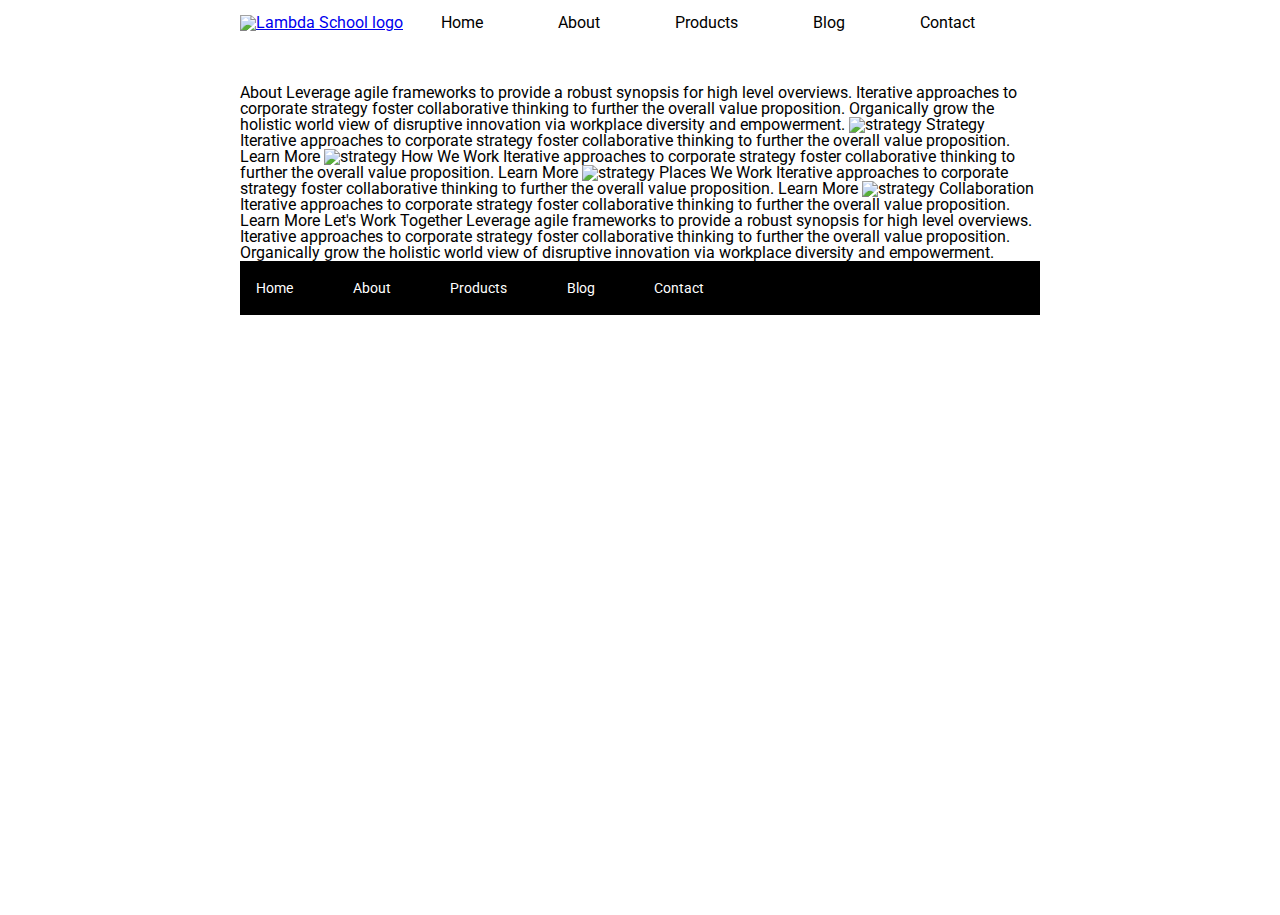
==== about.html @ 7d9633b3 "styled header and added it to About. Home is finished." ====
<!doctype html>

<html lang="en">
<head>
  <meta charset="utf-8">

  <title>Sprint Challenge - About</title>

  <link href="https://fonts.googleapis.com/css?family=Roboto|Rubik" rel="stylesheet">
  <link rel="stylesheet" href="css/index.css">

</head>

<body>
    <div class="container about-page">
        <header>
            <a href="index.html">
                <img class="logo" src="img/lambda-black.png" alt="Lambda School logo"> </a>
        <nav>
          <a href="index.html">Home</a>
          <a href="about.html">About</a>
          <a href="#">Products</a>
          <a href="#">Blog</a>
          <a href="#">Contact</a>
        </nav>
      </header>
     
    About

    Leverage agile frameworks to provide a robust synopsis for high level overviews. Iterative approaches to corporate strategy foster collaborative thinking to further the overall value proposition. Organically grow the holistic world view of disruptive innovation via workplace diversity and empowerment.


    <img src="img/about-plan.png" alt="strategy">
    
    Strategy
    
    Iterative approaches to corporate strategy foster collaborative thinking to further the overall value proposition.

    Learn More



    <img src="img/about-working.png" alt="strategy">
    
    How We Work
    
    Iterative approaches to corporate strategy foster collaborative thinking to further the overall value proposition.

    Learn More



    <img src="img/about-office.png" alt="strategy">
    
    Places We Work

    Iterative approaches to corporate strategy foster collaborative thinking to further the overall value proposition.

    Learn More

    <img src="img/about-meeting.png" alt="strategy">
    
    Collaboration
    
    Iterative approaches to corporate strategy foster collaborative thinking to further the overall value proposition.

    Learn More

    Let's Work Together

    Leverage agile frameworks to provide a robust synopsis for high level overviews. Iterative approaches to corporate strategy foster collaborative thinking to further the overall value proposition. Organically grow the holistic world view of disruptive innovation via workplace diversity and empowerment.
        
      <footer>
        <nav>
          <a href="index.html">Home</a>
          <a href="#">About</a>
          <a href="#">Products</a>
          <a href="#">Blog</a>
          <a href="#">Contact</a>
        </nav>
      </footer>
    </div><!-- container -->        
</body>
</html>
---- css/index.css ----
/* http://meyerweb.com/eric/tools/css/reset/ 
   v2.0 | 20110126
   License: none (public domain)
*/

html, body, div, span, applet, object, iframe,
h1, h2, h3, h4, h5, h6, p, blockquote, pre,
a, abbr, acronym, address, big, cite, code,
del, dfn, em, img, ins, kbd, q, s, samp,
small, strike, strong, sub, sup, tt, var,
b, u, i, center,
dl, dt, dd, ol, ul, li,
fieldset, form, label, legend,
table, caption, tbody, tfoot, thead, tr, th, td,
article, aside, canvas, details, embed, 
figure, figcaption, footer, header, hgroup, 
menu, nav, output, ruby, section, summary,
time, mark, audio, video {
	margin: 0;
	padding: 0;
	border: 0;
	font-size: 100%;
	font: inherit;
	vertical-align: baseline;
}
/* HTML5 display-role reset for older browsers */
article, aside, details, figcaption, figure, 
footer, header, hgroup, menu, nav, section {
	display: block;
}
body {
	line-height: 1;
}
ol, ul {
	list-style: none;
}
blockquote, q {
	quotes: none;
}
blockquote:before, blockquote:after,
q:before, q:after {
	content: '';
	content: none;
}
table {
	border-collapse: collapse;
	border-spacing: 0;
}

* {
    box-sizing: border-box;
}

html, body {
    height: 100%;
    font-family: 'Roboto', sans-serif;
}

h1, h2, h3, h4, h5 {
    font-size: 18px;
    margin-bottom: 15px;
    font-family: 'Rubik', sans-serif;
}

p {
    line-height: 1.4;
}

.container {
    width: 800px;
    margin: 0 auto;
}

/* header styles */

header {
    width: 100%;
    height: 55px;
    margin: 15px 0;
    display: flex;
    align-items: baseline;
}

header .logo {
    display: flex;
    align-self: flex-start;
}

header nav {
    width: 610px;
    justify-content: space-around;
    display: flex;
    
}

header nav a {
    text-decoration: none;
    color: black; 
}

header nav a:hover {
    text-decoration: underline;
    color: darkslategray;
}

/* top content styles */

.top-content {
    display: flex;
    flex-wrap: wrap;
    justify-content: space-evenly;
    margin-bottom: 20px;
    border-bottom: 1px dashed black;
}

.top-content .text-container {
    width: 48%;
    padding: 0 1%;
    padding-bottom: 20px;  
}

.middle-content {
    margin-bottom: 20px;
    border-bottom: 1px dashed black;
}

.middle-content h2 {
    padding: 0 2%;
    margin-bottom: 0;
}

.middle-content .boxes {
    display: flex;
    flex-wrap: wrap;
    justify-content: space-evenly;
}

.middle-content .boxes .box1 {
    width: 12.5%;
    height: 100px;
    background: teal;
    margin: 20px 2.5%;
    color: white;
    display: flex;
    align-items: center;
    justify-content: center;
}

.middle-content .boxes .box2 {
    width: 12.5%;
    height: 100px;
    background: gold;
    margin: 20px 2.5%;
    color: white;
    display: flex;
    align-items: center;
    justify-content: center;
}

.middle-content .boxes .box3 {
    width: 12.5%;
    height: 100px;
    background: cadetblue;
    margin: 20px 2.5%;
    color: white;
    display: flex;
    align-items: center;
    justify-content: center;
}

.middle-content .boxes .box4 {
    width: 12.5%;
    height: 100px;
    background: coral;
    margin: 20px 2.5%;
    color: white;
    display: flex;
    align-items: center;
    justify-content: center;
}

.middle-content .boxes .box5 {
    width: 12.5%;
    height: 100px;
    background: crimson;
    margin: 20px 2.5%;
    color: white;
    display: flex;
    align-items: center;
    justify-content: center;
}

.middle-content .boxes .box6 {
    width: 12.5%;
    height: 100px;
    background: forestgreen;
    margin: 20px 2.5%;
    color: white;
    display: flex;
    align-items: center;
    justify-content: center;
}

.middle-content .boxes .box7 {
    width: 12.5%;
    height: 100px;
    background: darkorchid;
    margin: 20px 2.5%;
    color: white;
    display: flex;
    align-items: center;
    justify-content: center;
}

.middle-content .boxes .box8 {
    width: 12.5%;
    height: 100px;
    background: hotpink;
    margin: 20px 2.5%;
    color: white;
    display: flex;
    align-items: center;
    justify-content: center;
}

.middle-content .boxes .box9 {
    width: 12.5%;
    height: 100px;
    background: indigo;
    margin: 20px 2.5%;
    color: white;
    display: flex;
    align-items: center;
    justify-content: center;
}

.middle-content .boxes .box10 {
    width: 12.5%;
    height: 100px;
    background: dodgerblue;
    margin: 20px 2.5%;
    color: white;
    display: flex;
    align-items: center;
    justify-content: center;
}

.bottom-content {
    display: flex;
    margin: 0 2% 20px;
    justify-content: space-around;
}

.bottom-content .text-container {
    padding-right: 4%;
}

.bottom-content .text-container:last-child {
    padding-right: 0;
}

footer {
    width: 100%;
    background: black;
}

footer nav {
    width: 60%;
    display: flex;
    justify-content: space-between;
    align-items: center;
    padding: 20px 2%;
    font-size: 14px;
}

footer nav a {
    color: white;
    text-decoration: none;
}
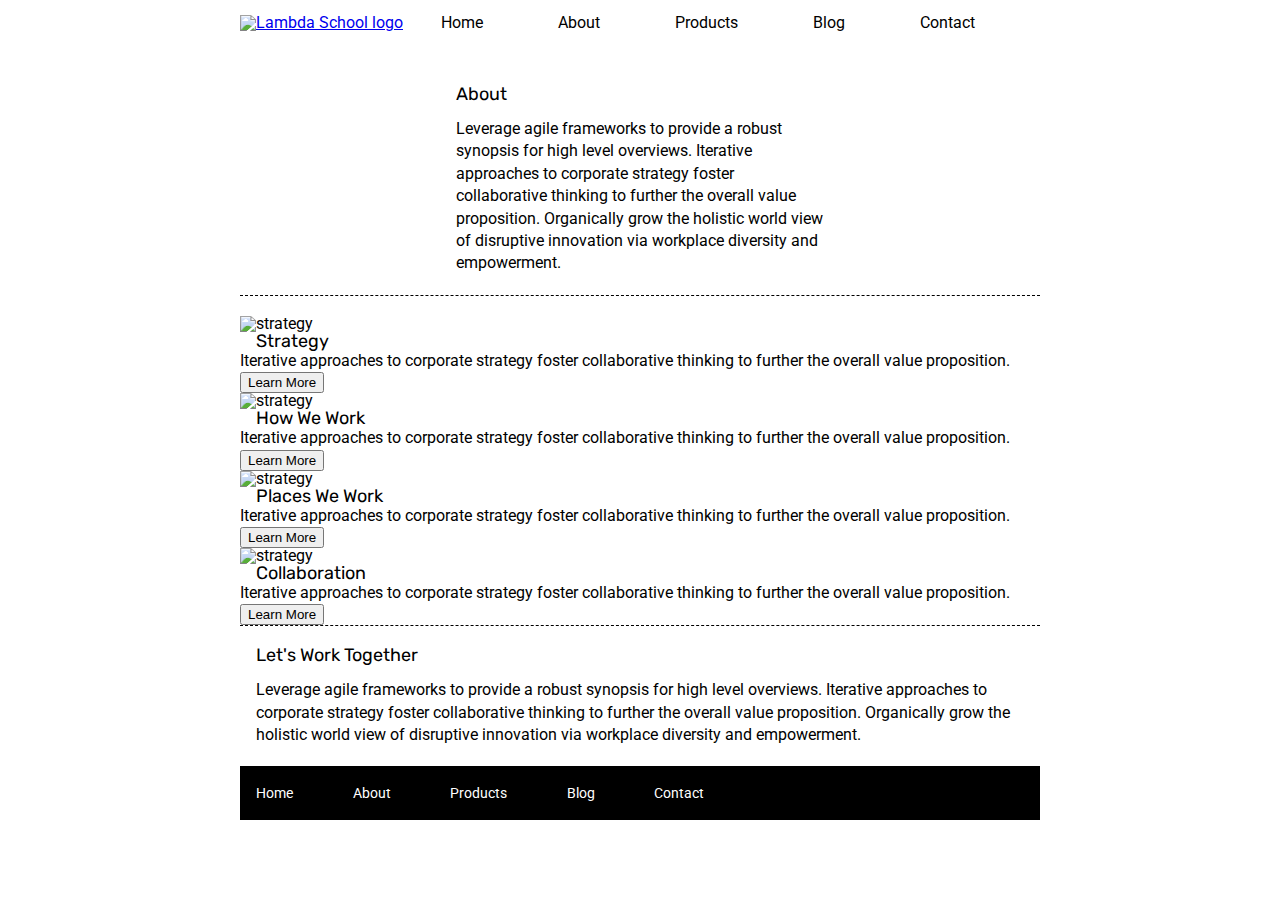
==== commit 47fac5dd: "structured HTML for About page to prepare for styling." ====
--- a/about.html
+++ b/about.html
@@ -24,61 +24,75 @@
           <a href="#">Contact</a>
         </nav>
       </header>
-     
-    About
+      
+      <section class="top-content">
+    
+        <div class="text-container">
+          <h2>About</h2>
 
-    Leverage agile frameworks to provide a robust synopsis for high level overviews. Iterative approaches to corporate strategy foster collaborative thinking to further the overall value proposition. Organically grow the holistic world view of disruptive innovation via workplace diversity and empowerment.
+          <p>Leverage agile frameworks to provide a robust synopsis for high level overviews. Iterative approaches to corporate strategy foster collaborative thinking to further the overall value proposition. Organically grow the holistic world view of disruptive innovation via workplace diversity and empowerment.</p>
+        </div> 
+      </section>
+   
 
+        <section class="middle-content">
+            <div class="card">    
+              <img src="img/about-plan.png" alt="strategy">
+              <div class="text-container">
+                <h2>Strategy</h2>
+                  
+                <p>Iterative approaches to corporate strategy foster collaborative thinking to further the overall value proposition.</p>
+              </div>
+              <button>Learn More</button>
+            </div>
 
-    <img src="img/about-plan.png" alt="strategy">
-    
-    Strategy
-    
-    Iterative approaches to corporate strategy foster collaborative thinking to further the overall value proposition.
+            <div class="card"> 
+              <img src="img/about-working.png" alt="strategy">
+              <div class="text-container">
+                <h2>How We Work</h2>
+                  
+                <p>Iterative approaches to corporate strategy foster collaborative thinking to further the overall value proposition.</p>
+              </div>
+              <button>Learn More</button>
+            </div>
 
-    Learn More
+            <div class="card"> 
+              <img src="img/about-office.png" alt="strategy">
+              <div class="text-container">
+              <h2>Places We Work</h2>
 
+              <p>Iterative approaches to corporate strategy foster collaborative thinking to further the overall value proposition.</p>
+              </div>
+              <button>Learn More</button>
+            </div>
 
+            <div class="card">
+              <img src="img/about-meeting.png" alt="strategy">
+              <div class="text-container">
+              <h2>Collaboration</h2>
+                
+              <p>Iterative approaches to corporate strategy foster collaborative thinking to further the overall value proposition.</p>
+              </div>
+              <button>Learn More</button>
+            </div>
+        </section>
 
-    <img src="img/about-working.png" alt="strategy">
-    
-    How We Work
-    
-    Iterative approaches to corporate strategy foster collaborative thinking to further the overall value proposition.
-
-    Learn More
-
-
-
-    <img src="img/about-office.png" alt="strategy">
-    
-    Places We Work
-
-    Iterative approaches to corporate strategy foster collaborative thinking to further the overall value proposition.
-
-    Learn More
-
-    <img src="img/about-meeting.png" alt="strategy">
-    
-    Collaboration
-    
-    Iterative approaches to corporate strategy foster collaborative thinking to further the overall value proposition.
-
-    Learn More
-
-    Let's Work Together
-
-    Leverage agile frameworks to provide a robust synopsis for high level overviews. Iterative approaches to corporate strategy foster collaborative thinking to further the overall value proposition. Organically grow the holistic world view of disruptive innovation via workplace diversity and empowerment.
-        
-      <footer>
-        <nav>
-          <a href="index.html">Home</a>
-          <a href="#">About</a>
-          <a href="#">Products</a>
-          <a href="#">Blog</a>
-          <a href="#">Contact</a>
-        </nav>
-      </footer>
+        <section class="bottom-content">
+          <div class="text-container">
+            <h2>Let's Work Together</h2>
+            <p>Leverage agile frameworks to provide a robust synopsis for high level overviews. Iterative approaches to corporate strategy foster collaborative thinking to further the overall value proposition. Organically grow the holistic world view of disruptive innovation via workplace diversity and empowerment.</p>
+          <div>  
+        </section>          
+        <footer>
+          <nav>
+            <a href="index.html">Home</a>
+            <a href="#">About</a>
+            <a href="#">Products</a>
+            <a href="#">Blog</a>
+            <a href="#">Contact</a>
+          </nav>
+        </footer>
+        </div> 
     </div><!-- container -->        
 </body>
 </html>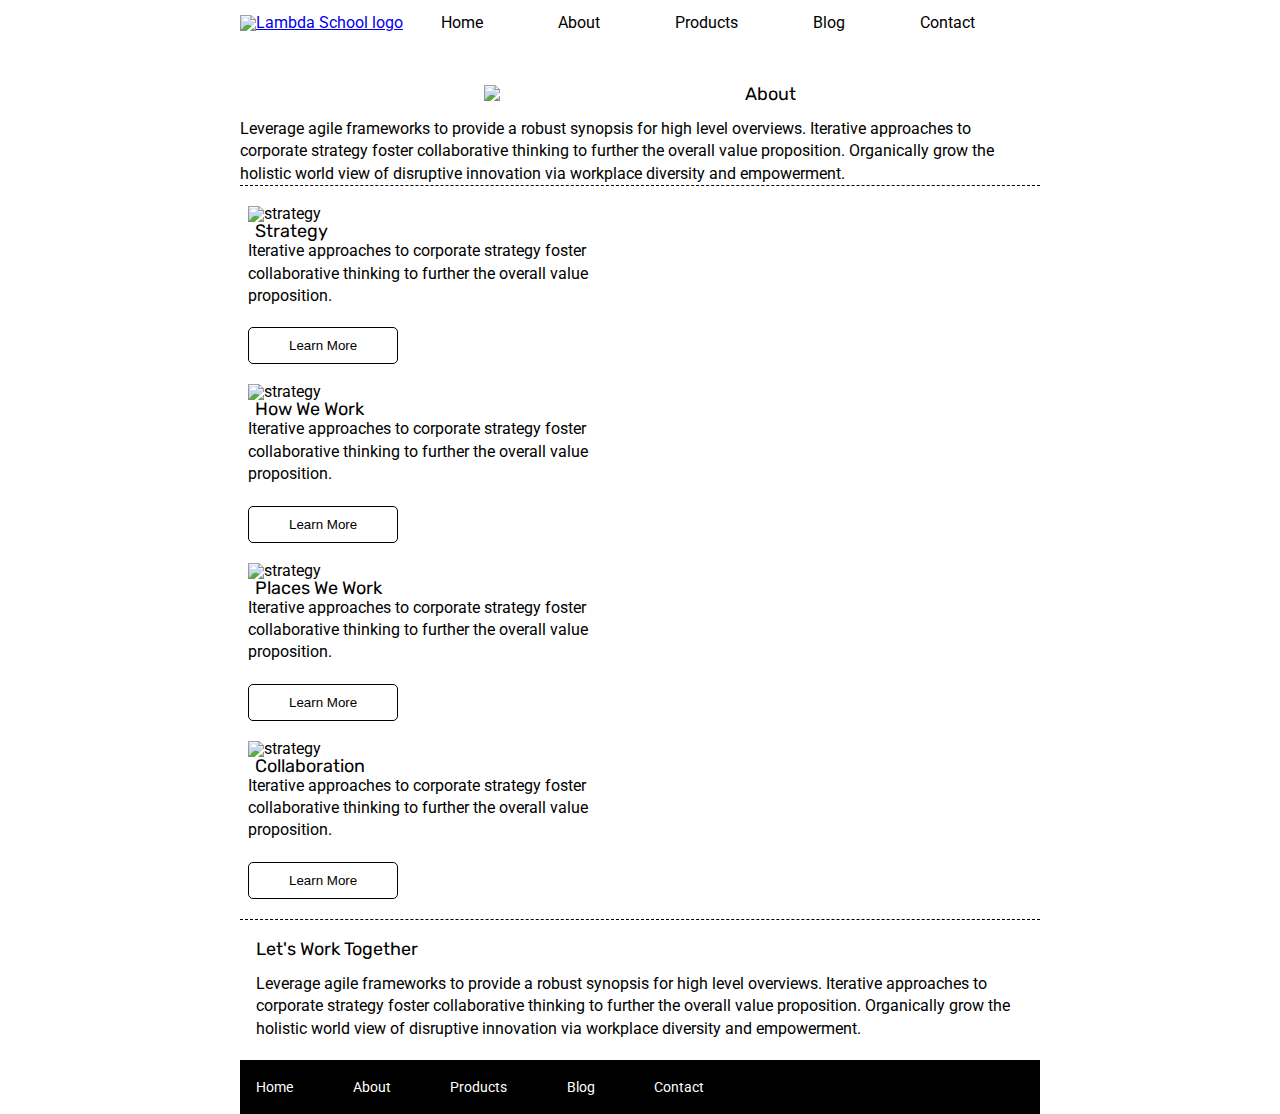
==== commit 2d47d063: "WIP about page styling" ====
--- a/about.html
+++ b/about.html
@@ -26,16 +26,15 @@
       </header>
       
       <section class="top-content">
-    
-        <div class="text-container">
-          <h2>About</h2>
+        <img src="img/jumbo-about.png">
+        <h2>About</h2>
 
-          <p>Leverage agile frameworks to provide a robust synopsis for high level overviews. Iterative approaches to corporate strategy foster collaborative thinking to further the overall value proposition. Organically grow the holistic world view of disruptive innovation via workplace diversity and empowerment.</p>
-        </div> 
+        <p>Leverage agile frameworks to provide a robust synopsis for high level overviews. Iterative approaches to corporate strategy foster collaborative thinking to further the overall value proposition. Organically grow the holistic world view of disruptive innovation via workplace diversity and empowerment.</p>
+        
       </section>
    
 
-        <section class="middle-content">
+        <section class="middle-content about-page">
             <div class="card">    
               <img src="img/about-plan.png" alt="strategy">
               <div class="text-container">
--- a/css/index.css
+++ b/css/index.css
@@ -113,17 +113,41 @@
     border-bottom: 1px dashed black;
 }
 
-.top-content .text-container {
+div .top-content .text-container {
     width: 48%;
     padding: 0 1%;
     padding-bottom: 20px;  
-}
+    text-align: left;
+}
+
+/* middle content styles */
 
 .middle-content {
     margin-bottom: 20px;
     border-bottom: 1px dashed black;
 }
 
+.middle-content .about-page {
+display: flex;
+flex-flow: row wrap;
+justify-content: space-evenly;
+}
+
+.middle-content .card {
+    width: 48%;
+    padding: 0 1%;
+    padding-bottom: 20px;  
+}
+
+.middle-content .card button {
+    padding: 10px 40px;
+    margin-top: 20px;
+    cursor: pointer;
+    background: white;
+    border-radius: 5px;
+    border: 1px solid black;
+}
+
 .middle-content h2 {
     padding: 0 2%;
     margin-bottom: 0;
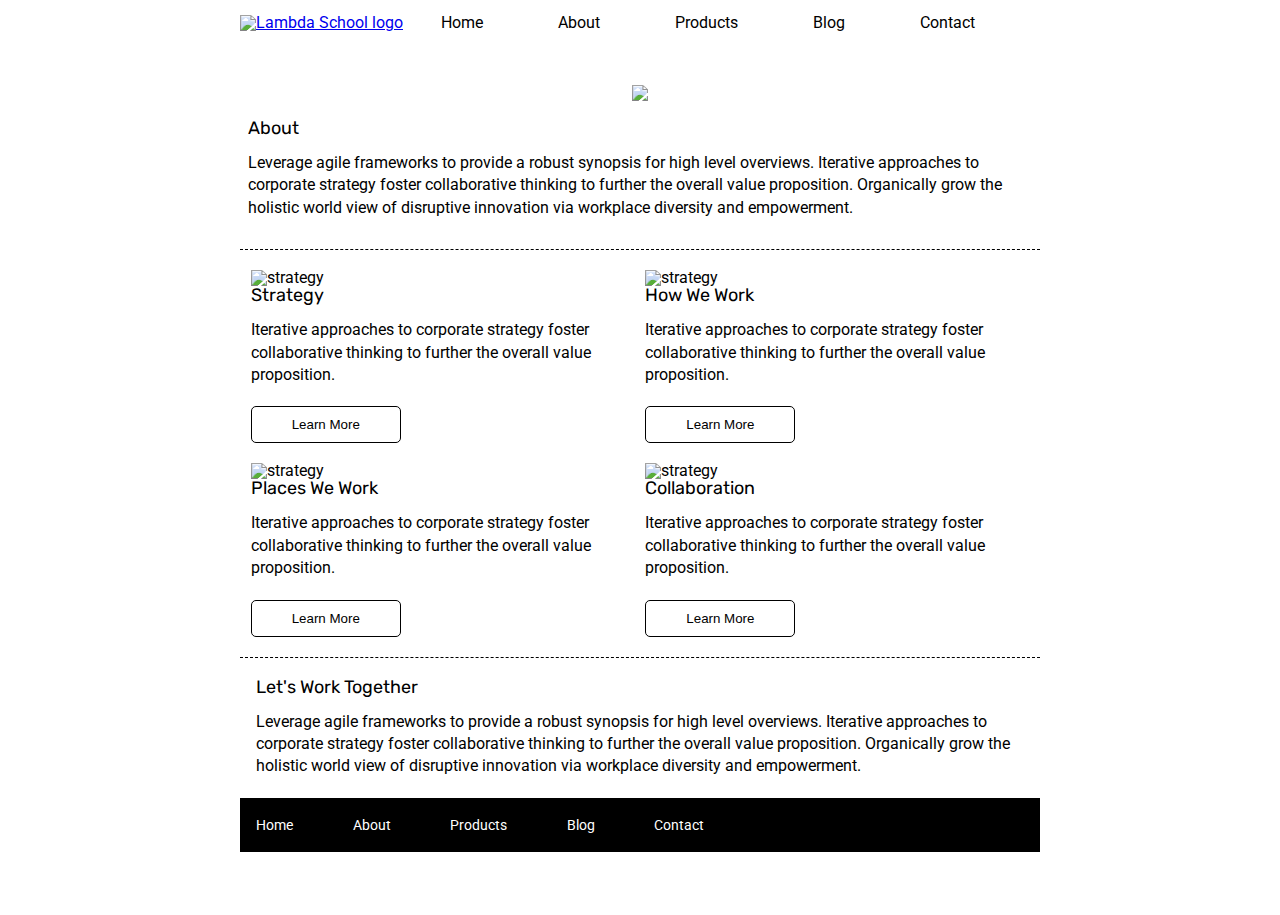
==== commit c8760461: "finished styling about and home pages" ====
--- a/about.html
+++ b/about.html
@@ -13,7 +13,7 @@
 
 <body>
     <div class="container about-page">
-        <header>
+      <header>
             <a href="index.html">
                 <img class="logo" src="img/lambda-black.png" alt="Lambda School logo"> </a>
         <nav>
@@ -27,54 +27,55 @@
       
       <section class="top-content">
         <img src="img/jumbo-about.png">
-        <h2>About</h2>
+        <div class="text-container">
+          <h2>About</h2>
 
-        <p>Leverage agile frameworks to provide a robust synopsis for high level overviews. Iterative approaches to corporate strategy foster collaborative thinking to further the overall value proposition. Organically grow the holistic world view of disruptive innovation via workplace diversity and empowerment.</p>
-        
+          <p>Leverage agile frameworks to provide a robust synopsis for high level overviews. Iterative approaches to corporate strategy foster collaborative thinking to further the overall value proposition. Organically grow the holistic world view of disruptive innovation via workplace diversity and empowerment.</p>
+        </div>
       </section>
    
 
-        <section class="middle-content about-page">
-            <div class="card">    
-              <img src="img/about-plan.png" alt="strategy">
-              <div class="text-container">
-                <h2>Strategy</h2>
-                  
-                <p>Iterative approaches to corporate strategy foster collaborative thinking to further the overall value proposition.</p>
-              </div>
-              <button>Learn More</button>
-            </div>
-
-            <div class="card"> 
-              <img src="img/about-working.png" alt="strategy">
-              <div class="text-container">
-                <h2>How We Work</h2>
-                  
-                <p>Iterative approaches to corporate strategy foster collaborative thinking to further the overall value proposition.</p>
-              </div>
-              <button>Learn More</button>
-            </div>
-
-            <div class="card"> 
-              <img src="img/about-office.png" alt="strategy">
-              <div class="text-container">
-              <h2>Places We Work</h2>
-
-              <p>Iterative approaches to corporate strategy foster collaborative thinking to further the overall value proposition.</p>
-              </div>
-              <button>Learn More</button>
-            </div>
-
-            <div class="card">
-              <img src="img/about-meeting.png" alt="strategy">
-              <div class="text-container">
-              <h2>Collaboration</h2>
+      <section class="middle-content about-page">
+          <div class="card">    
+            <img src="img/about-plan.png" alt="strategy">
+            <div class="text-container">
+              <h2>Strategy</h2>
                 
               <p>Iterative approaches to corporate strategy foster collaborative thinking to further the overall value proposition.</p>
-              </div>
-              <button>Learn More</button>
             </div>
-        </section>
+            <button>Learn More</button>
+          </div>
+
+          <div class="card"> 
+            <img src="img/about-working.png" alt="strategy">
+            <div class="text-container">
+              <h2>How We Work</h2>
+                
+              <p>Iterative approaches to corporate strategy foster collaborative thinking to further the overall value proposition.</p>
+            </div>
+            <button>Learn More</button>
+          </div>
+
+          <div class="card"> 
+            <img src="img/about-office.png" alt="strategy">
+            <div class="text-container">
+            <h2>Places We Work</h2>
+
+            <p>Iterative approaches to corporate strategy foster collaborative thinking to further the overall value proposition.</p>
+            </div>
+            <button>Learn More</button>
+          </div>
+
+          <div class="card">
+            <img src="img/about-meeting.png" alt="strategy">
+            <div class="text-container">
+            <h2>Collaboration</h2>
+              
+            <p>Iterative approaches to corporate strategy foster collaborative thinking to further the overall value proposition.</p>
+            </div>
+            <button>Learn More</button>
+          </div>
+      </section>
 
         <section class="bottom-content">
           <div class="text-container">
--- a/css/index.css
+++ b/css/index.css
@@ -118,6 +118,14 @@
     padding: 0 1%;
     padding-bottom: 20px;  
     text-align: left;
+    margin: 10px 0;
+}
+
+.about-page .top-content .text-container {
+    width: 100%;
+    padding: 1% 1%;
+    padding-bottom: 20px;  
+    text-align: left;
 }
 
 /* middle content styles */
@@ -127,7 +135,7 @@
     border-bottom: 1px dashed black;
 }
 
-.middle-content .about-page {
+.about-page .middle-content {
 display: flex;
 flex-flow: row wrap;
 justify-content: space-evenly;
@@ -135,8 +143,11 @@
 
 .middle-content .card {
     width: 48%;
-    padding: 0 1%;
-    padding-bottom: 20px;  
+    padding-bottom: 20px; 
+}
+
+.card .img {
+    margin-bottom: 4px;
 }
 
 .middle-content .card button {
@@ -148,10 +159,8 @@
     border: 1px solid black;
 }
 
-.middle-content h2 {
-    padding: 0 2%;
-    margin-bottom: 0;
-}
+
+/* home boxes styles */ 
 
 .middle-content .boxes {
     display: flex;
@@ -269,6 +278,8 @@
     justify-content: center;
 }
 
+/* bottom content styles */ 
+
 .bottom-content {
     display: flex;
     margin: 0 2% 20px;
@@ -282,6 +293,8 @@
 .bottom-content .text-container:last-child {
     padding-right: 0;
 }
+
+/* footer styles */ 
 
 footer {
     width: 100%;
